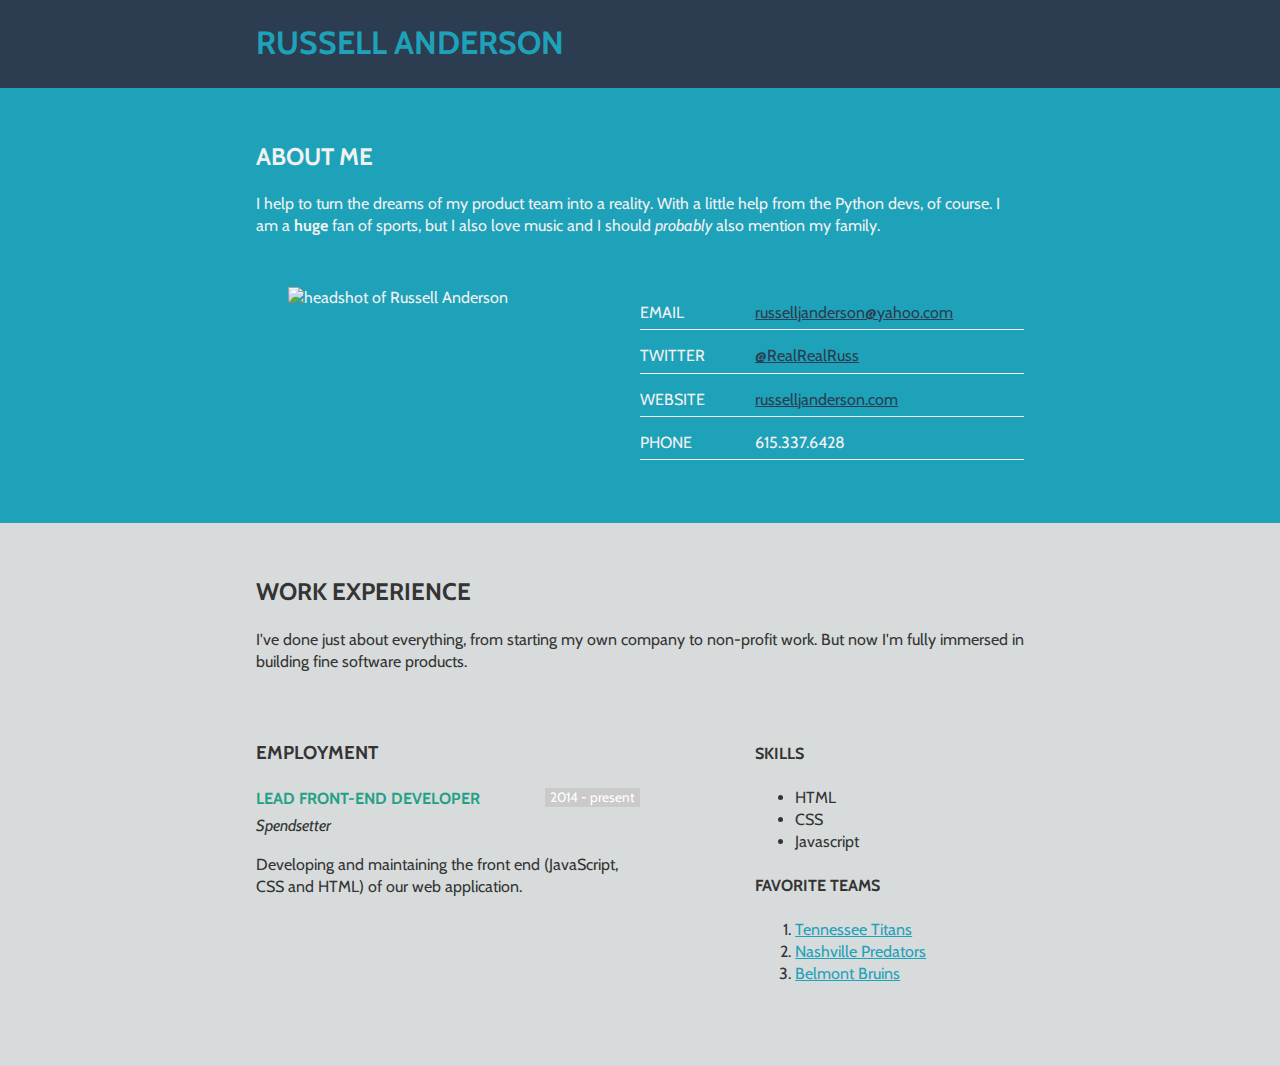
==== 5.html @ b77c212a "initial css and styled version" ====
<!DOCTYPE html>

<html>
<head>
    <title>Learn - Page Five</title>

    <link href='http://fonts.googleapis.com/css?family=Cabin' rel='stylesheet' type='text/css'>
    <link rel="stylesheet" href="css/normalize.css">
    <link rel="stylesheet" href="css/main.css">
</head>

<body>
    <div class="header">
        <div class="container">
            <h1 class="main_header">Russell Anderson</h1>
        </div>
    </div>
    <div class="about">
        <div class="container">
            <h2>About Me</h2>
            <p>I help to turn the dreams of my product team into a reality. With a little help from the Python devs, of course. I am a <strong>huge</strong> fan of sports, but I also love music and I should <em>probably</em> also mention my family.</p>
            <div class="detail_wrapper">
                <div class="headshot">
                    <img alt="headshot of Russell Anderson" src="https://pbs.twimg.com/profile_images/477898107531702272/SA_MGfD5.jpeg">
                </div>
                <dl class="details">
                    <dt>Email</dt>
                    <dd><a href="mailto:russelljanderson@yahoo.com">russelljanderson@yahoo.com</a></dd>
                    <dt>Twitter</dt>
                    <dd><a href="https://twitter.com/RealRealRuss">@RealRealRuss</a></dd>
                    <dt>Website</dt>
                    <dd><a href="http://russelljanderson.com">russelljanderson.com</a></dd>
                    <dt>Phone</dt>
                    <dd>615.337.6428</dd>
                </dl>
            </div>
        </div>
    </div>
    <div class="experience">
        <div class="container">
            <h2>Work Experience</h2>
            <p>I've done just about everything, from starting my own company to non-profit work. But now I'm fully immersed in building fine software products.</p>
            <div class="column_wrapper">
                <div class="left_col">
                    <h3>Employment</h3>
                    <div class="experience_block">
                        <div class="dates">2014 - present</div>
                        <h4 class="job_name">Lead Front-end Developer</h4>
                        <p class="company">Spendsetter</p>
                        <p>Developing and maintaining the front end (JavaScript, CSS and HTML) of our web application.</p>
                    </div>
                </div>
                <div class="right_col">
                    <h4>Skills</h4>
                    <ul>
                        <li>HTML</li>
                        <li>CSS</li>
                        <li>Javascript</li>
                    </ul>
                    <h4>Favorite Teams</h4>
                    <ol>
                        <li><a href="http://www.titansonline.com/">Tennessee Titans</a></li>
                        <li><a href="http://nashvillepredators.com/">Nashville Predators</a></li>
                        <li><a href="http://belmontbruins.com/sports/m-baskbl/index">Belmont Bruins</a></li>
                    </ol>
                </div>
            </div>
        </div>
    </div>

</body>
</html>
---- css/main.css ----
/*/*! HTML5 Boilerplate v5.2.0 | MIT License | https://html5boilerplate.com/ */

/*
 * What follows is the result of much research on cross-browser styling.
 * Credit left inline and big thanks to Nicolas Gallagher, Jonathan Neal,
 * Kroc Camen, and the H5BP dev community and team.
 */

/* ==========================================================================
   Base styles: opinionated defaults
   ========================================================================== */

html {
    color: #222;
    font-size: 1em;
    line-height: 1.4;
}

/*
 * Remove text-shadow in selection highlight:
 * https://twitter.com/miketaylr/status/12228805301
 *
 * These selection rule sets have to be separate.
 * Customize the background color to match your design.
 */

::-moz-selection {
    background: #b3d4fc;
    text-shadow: none;
}

::selection {
    background: #b3d4fc;
    text-shadow: none;
}

/*
 * A better looking default horizontal rule
 */

hr {
    display: block;
    height: 1px;
    border: 0;
    border-top: 1px solid #ccc;
    margin: 1em 0;
    padding: 0;
}

/*
 * Remove the gap between audio, canvas, iframes,
 * images, videos and the bottom of their containers:
 * https://github.com/h5bp/html5-boilerplate/issues/440
 */

audio,
canvas,
iframe,
img,
svg,
video {
    vertical-align: middle;
}

/*
 * Remove default fieldset styles.
 */

fieldset {
    border: 0;
    margin: 0;
    padding: 0;
}

/*
 * Allow only vertical resizing of textareas.
 */

textarea {
    resize: vertical;
}

/* ==========================================================================
   Browser Upgrade Prompt
   ========================================================================== */

.browserupgrade {
    margin: 0.2em 0;
    background: #ccc;
    color: #000;
    padding: 0.2em 0;
}

/* ==========================================================================
   Author's custom styles
   ========================================================================== */

body {
    font-family: 'Cabin', sans-serif;
    color: #343434;
}

img {
    max-width: 100%;
}

h1, h2, h3, h4, h5, h6, th, dt {
    text-transform: uppercase;
}

a, a:visited {
    color: #1EA2B9;
}

a:active, a:hover, a:focus {
    text-decoration: none;
}

.container {
    max-width: 768px;
    padding: 0 1em;
    margin: 0 auto;
    overflow: hidden;
}

.header {
    background-color: #2C3C51;
}

.main_header {
    color: #1EA2B9;
}

.about {
    background-color: #1EA2B9;
    color: #f1f1f1;
    padding: 2em 0;
}

.about a, .about a:visited {
    color: #2C3C51;
}

.headshot {
    float: left;
    width: 40%;
    padding: 0 2em;
    margin: 0 10% 1.5em 0;
    box-sizing: border-box;
}

.detail_wrapper {
    padding: 2em 0;
}

.details {
    float: left;
    width: 50%;
}

.details dt {
    float: left;
    width: 30%;
    padding: 0 0 5px;
}

.details dd {
    margin: 0 0 15px;
    padding: 0 0 5px;
    border-bottom: 1px solid #f1f1f1;
}

.experience {
    background-color: #D7DBDB;
    padding: 2em 0;
}

.column_wrapper {
    padding: 2em 0;
    overflow: hidden;
}

.left_col {
    width: 50%;
    margin-right: 15%;
    float: left;
}

.right_col {
    width: 35%;
    float: left;
}

.dates {
    font-size: 0.85em;
    float: right;
    background: #cacaca;
    color: #fff;
    padding: 0 5px;
}

.job_name {
    color: #22A186;
    margin-bottom: 5px;
}

.company {
    text-transform: none;
    font-style: italic;
    margin-top: 0;
}



/* ==========================================================================
   Helper classes
   ========================================================================== */

/*
 * Hide visually and from screen readers:
 */

.hidden {
    display: none !important;
}

/*
 * Hide only visually, but have it available for screen readers:
 * http://snook.ca/archives/html_and_css/hiding-content-for-accessibility
 */

.visuallyhidden {
    border: 0;
    clip: rect(0 0 0 0);
    height: 1px;
    margin: -1px;
    overflow: hidden;
    padding: 0;
    position: absolute;
    width: 1px;
}

/*
 * Extends the .visuallyhidden class to allow the element
 * to be focusable when navigated to via the keyboard:
 * https://www.drupal.org/node/897638
 */

.visuallyhidden.focusable:active,
.visuallyhidden.focusable:focus {
    clip: auto;
    height: auto;
    margin: 0;
    overflow: visible;
    position: static;
    width: auto;
}

/*
 * Hide visually and from screen readers, but maintain layout
 */

.invisible {
    visibility: hidden;
}

/*
 * Clearfix: contain floats
 *
 * For modern browsers
 * 1. The space content is one way to avoid an Opera bug when the
 *    `contenteditable` attribute is included anywhere else in the document.
 *    Otherwise it causes space to appear at the top and bottom of elements
 *    that receive the `clearfix` class.
 * 2. The use of `table` rather than `block` is only necessary if using
 *    `:before` to contain the top-margins of child elements.
 */

.clearfix:before,
.clearfix:after {
    content: " "; /* 1 */
    display: table; /* 2 */
}

.clearfix:after {
    clear: both;
}

/* ==========================================================================
   EXAMPLE Media Queries for Responsive Design.
   These examples override the primary ('mobile first') styles.
   Modify as content requires.
   ========================================================================== */

@media only screen and (min-width: 35em) {
    /* Style adjustments for viewports that meet the condition */
}

@media print,
       (-webkit-min-device-pixel-ratio: 1.25),
       (min-resolution: 1.25dppx),
       (min-resolution: 120dpi) {
    /* Style adjustments for high resolution devices */
}

/* ==========================================================================
   Print styles.
   Inlined to avoid the additional HTTP request:
   http://www.phpied.com/delay-loading-your-print-css/
   ========================================================================== */

@media print {
    *,
    *:before,
    *:after {
        background: transparent !important;
        color: #000 !important; /* Black prints faster:
                                   http://www.sanbeiji.com/archives/953 */
        box-shadow: none !important;
        text-shadow: none !important;
    }

    a,
    a:visited {
        text-decoration: underline;
    }

    a[href]:after {
        content: " (" attr(href) ")";
    }

    abbr[title]:after {
        content: " (" attr(title) ")";
    }

    /*
     * Don't show links that are fragment identifiers,
     * or use the `javascript:` pseudo protocol
     */

    a[href^="#"]:after,
    a[href^="javascript:"]:after {
        content: "";
    }

    pre,
    blockquote {
        border: 1px solid #999;
        page-break-inside: avoid;
    }

    /*
     * Printing Tables:
     * http://css-discuss.incutio.com/wiki/Printing_Tables
     */

    thead {
        display: table-header-group;
    }

    tr,
    img {
        page-break-inside: avoid;
    }

    img {
        max-width: 100% !important;
    }

    p,
    h2,
    h3 {
        orphans: 3;
        widows: 3;
    }

    h2,
    h3 {
        page-break-after: avoid;
    }
}
*/
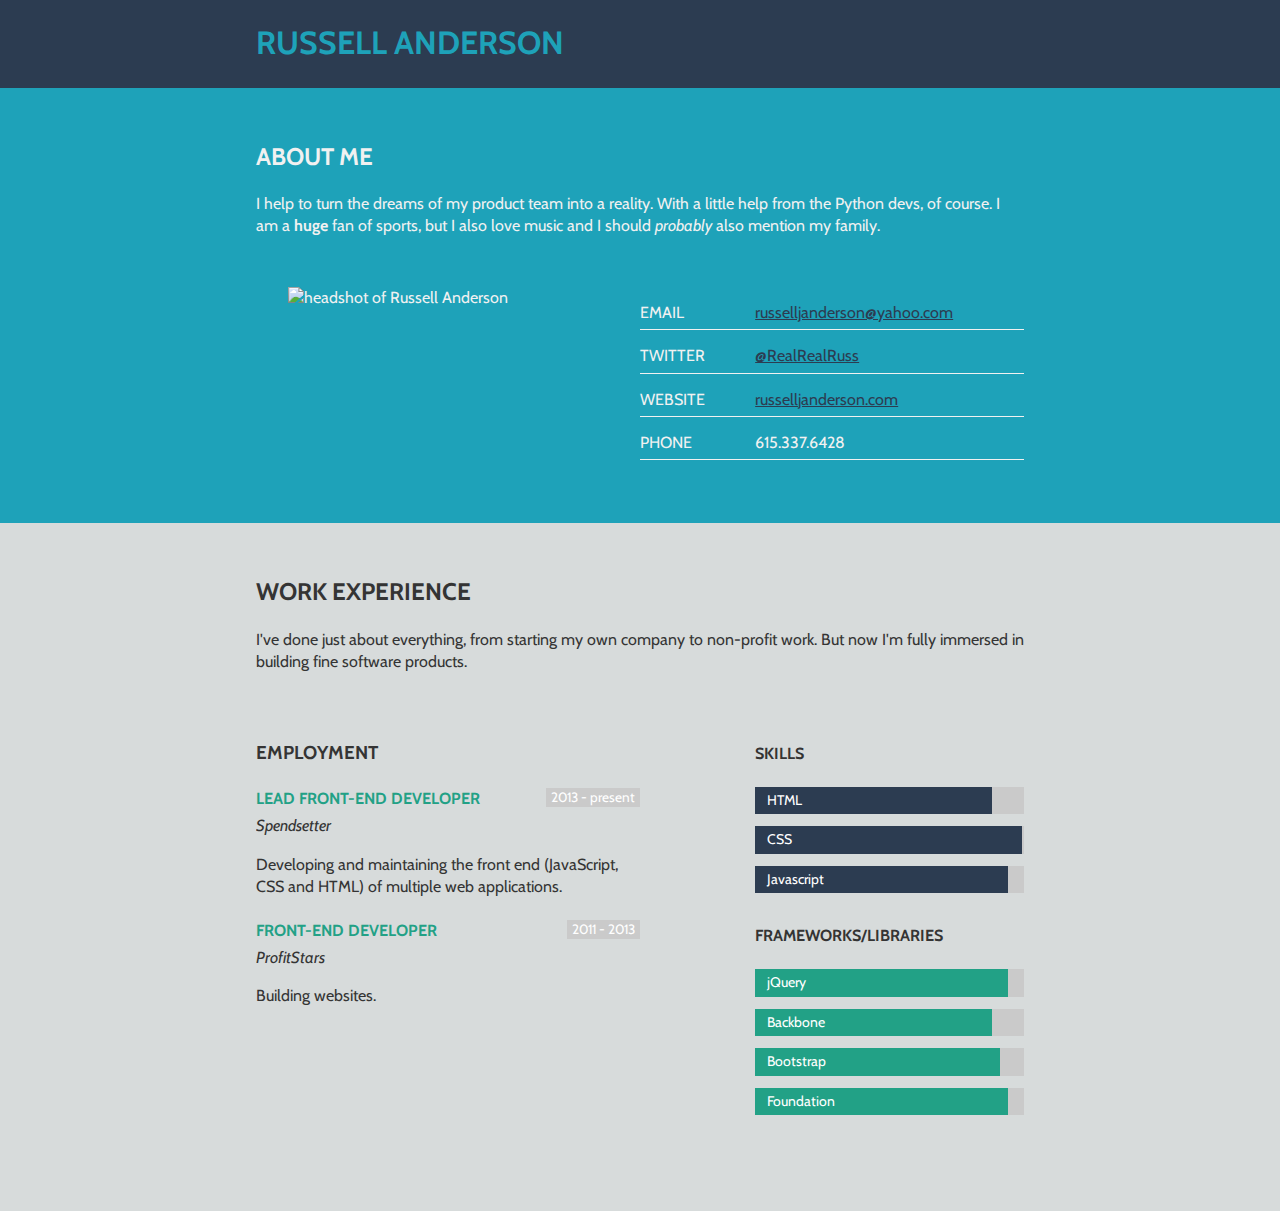
==== commit a8f56334: "added bar graph lists" ====
--- a/5.html
+++ b/5.html
@@ -44,25 +44,32 @@
                 <div class="left_col">
                     <h3>Employment</h3>
                     <div class="experience_block">
-                        <div class="dates">2014 - present</div>
+                        <div class="dates">2013 - present</div>
                         <h4 class="job_name">Lead Front-end Developer</h4>
                         <p class="company">Spendsetter</p>
-                        <p>Developing and maintaining the front end (JavaScript, CSS and HTML) of our web application.</p>
+                        <p>Developing and maintaining the front end (JavaScript, CSS and HTML) of multiple web applications.</p>
+                    </div>
+                    <div class="experience_block">
+                        <div class="dates">2011 - 2013</div>
+                        <h4 class="job_name">Front-end Developer</h4>
+                        <p class="company">ProfitStars</p>
+                        <p>Building websites.</p>
                     </div>
                 </div>
                 <div class="right_col">
                     <h4>Skills</h4>
-                    <ul>
-                        <li>HTML</li>
-                        <li>CSS</li>
-                        <li>Javascript</li>
+                    <ul class="bars skills">
+                        <li class="html">HTML</li>
+                        <li class="css">CSS</li>
+                        <li class="js">Javascript</li>
                     </ul>
-                    <h4>Favorite Teams</h4>
-                    <ol>
-                        <li><a href="http://www.titansonline.com/">Tennessee Titans</a></li>
-                        <li><a href="http://nashvillepredators.com/">Nashville Predators</a></li>
-                        <li><a href="http://belmontbruins.com/sports/m-baskbl/index">Belmont Bruins</a></li>
-                    </ol>
+                    <h4>Frameworks/Libraries</h4>
+                    <ul class="bars frameworks">
+                        <li class="jquery">jQuery</li>
+                        <li class="backbone">Backbone</li>
+                        <li class="bootstrap">Bootstrap</li>
+                        <li class="foundation">Foundation</li>
+                    </ul>
                 </div>
             </div>
         </div>
--- a/css/main.css
+++ b/css/main.css
@@ -210,7 +210,57 @@
     margin-top: 0;
 }
 
-
+.bars {
+    list-style: none;
+    margin: 0 0 2rem;
+    padding: 0;
+    font-size: 0.875rem;
+    color: #fff;
+}
+
+.bars li {
+    padding: 0.25rem 0 0.25rem 0.75rem;
+    margin-bottom: 0.75rem;
+    border-color: #cacaca;
+    border-style: solid;
+    border-width: 0;
+}
+
+.bars.skills li {
+    background-color: #2C3C51;
+}
+
+.bars .html {
+    border-right-width: 2rem;
+}
+
+.bars .css {
+    border-right-width: 0.125rem;
+}
+
+.bars .js {
+    border-right-width: 1rem;
+}
+
+.bars.frameworks li {
+    background-color: #22A186;
+}
+
+.bars .jquery {
+    border-right-width: 1rem;
+}
+
+.bars .backbone {
+    border-right-width: 2rem;
+}
+
+.bars .bootstrap {
+    border-right-width: 1.5rem;
+}
+
+.bars .foundation {
+    border-right-width: 1rem;
+}
 
 /* ==========================================================================
    Helper classes
